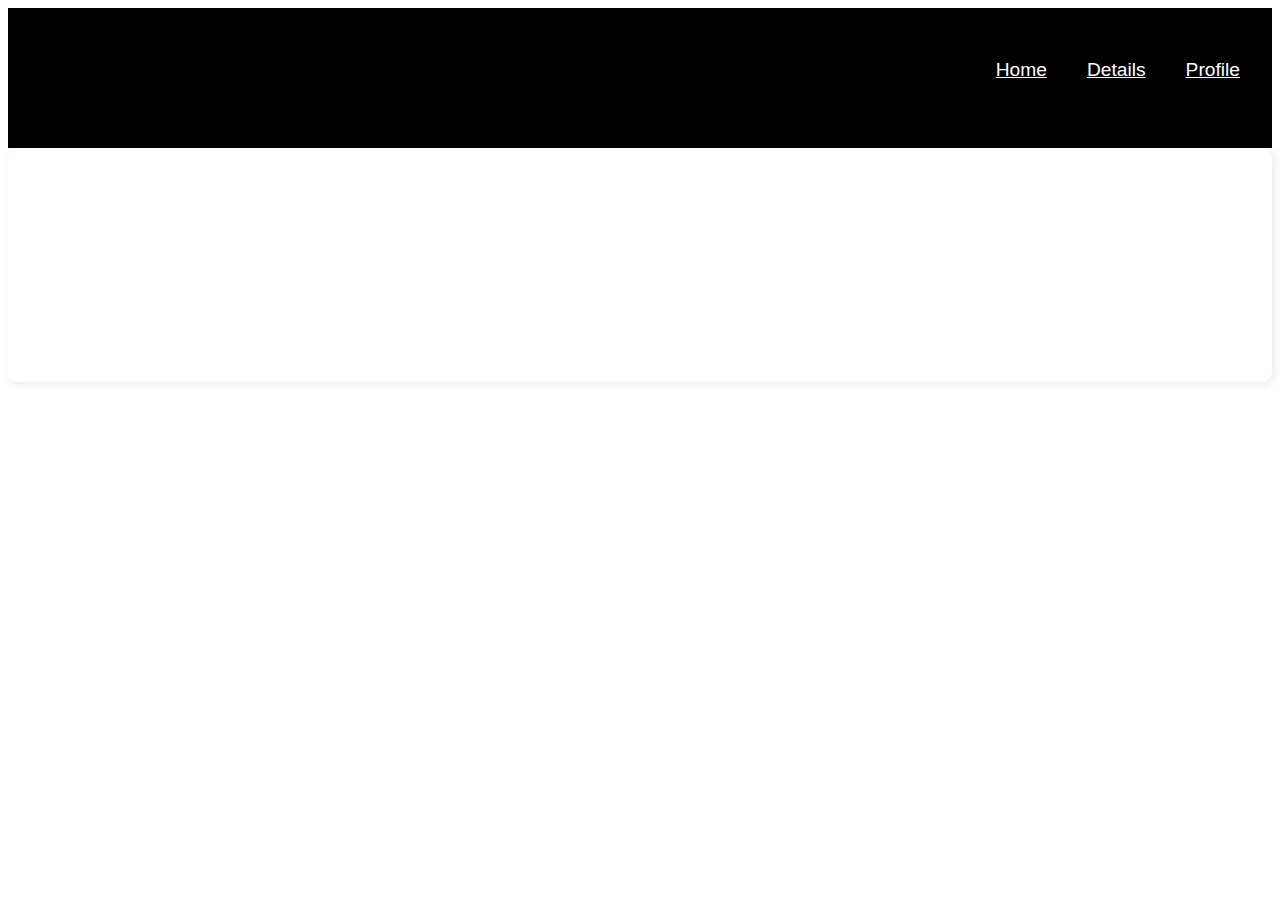
==== index.html @ 24e00482 "created the first section in html" ====
<html lang="en">
  <head>
    <meta charset="UTF-8" />
    <meta name="viewport" content="width=device-width, initial-scale=1.0" />
    <title>Book Tracker</title>
    <link rel="stylesheet" href="css/styles.css" />
    <script src="scripts/scripts.js" defer></script>
  </head>
  <body>
    <header>
      <nav>
        <ul>
          <li><a href="index.html">Home</a></li>
          <li>
            <a href="book-detail.html">Details</a>
          </li>
          <li><a href="user-profile.html">Profile</a></li>
        </ul>
      </nav>
    </header>
    <main>
      <section class="summary">
        <h2><strong>Read Online for free </strong></h2>
        <p>Looking for a great place to read your favorite books and novels?</p>
        <p>
          This platform was made to help readers navigate looking into different
          books of different genres
        </p>
        <p>
          Readers are able to keep track of their favorite books thus
          effeciently ensuring sufficiency during the navigation and reading
          process
        </p>
        <p>Start reading now to enjoy a new feeling in mystery!</p>
      </section>
  </body>
</html>
---- css/styles.css ----
body {
  font-family: Arial, Helvetica, sans-serif;
}
header {
  background-color: black;
  padding: 2rem;
}
ul {
  display: flex;
  justify-content: flex-end;
  gap: 40px;
  font-size: larger;
  list-style: none;
  height: 1cm;
}

nav ul li a {
  color: white;
}
.summary {
  background: white;

  color: white;
  padding: 15px;
  margin-bottom: 20px;
  border-radius: 10px;
  box-shadow: 2px 2px 10px rgba(0, 0, 0, 0.1);
}
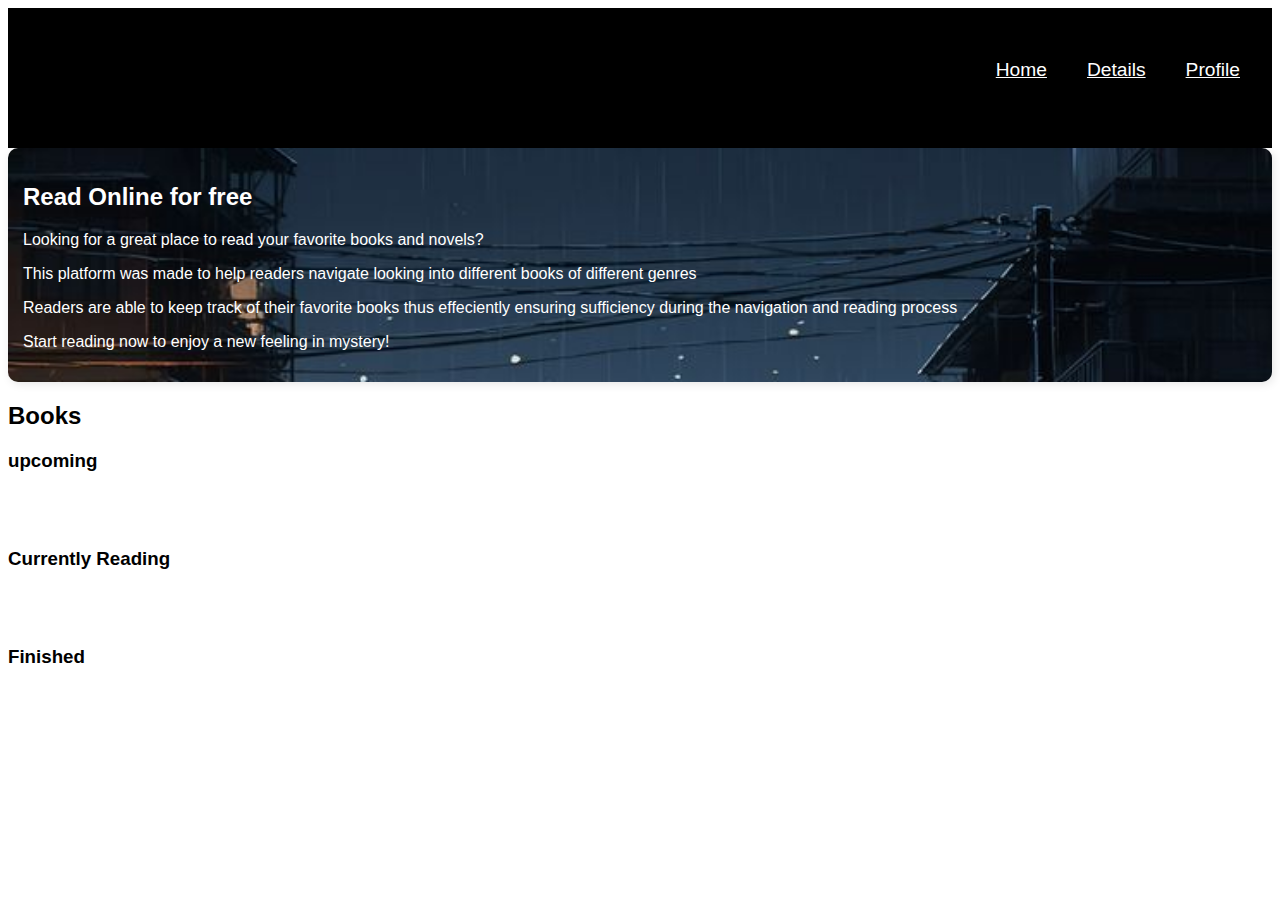
==== commit 676e87da: "added the second section" ====
--- a/index.html
+++ b/index.html
@@ -33,5 +33,23 @@
         </p>
         <p>Start reading now to enjoy a new feeling in mystery!</p>
       </section>
+      <section class="book-list">
+        <h2>Books</h2>
+        <div class="books-container">
+          <div class="category">
+            <h3>upcoming</h3>
+            <ul id="UpcomingList"></ul>
+          </div>
+          <div class="category">
+            <h3>Currently Reading</h3>
+            <ul id="currentlyReadingList"></ul>
+          </div>
+          <div class="category">
+            <h3>Finished</h3>
+            <ul id="finishedList"></ul>
+          </div>
+        </div>
+      </section>
+    </main>
   </body>
 </html>
--- a/css/styles.css
+++ b/css/styles.css
@@ -19,7 +19,8 @@
 }
 .summary {
   background: white;
-
+  background-image: url("../images/_.jpeg");
+  background-size: cover;
   color: white;
   padding: 15px;
   margin-bottom: 20px;
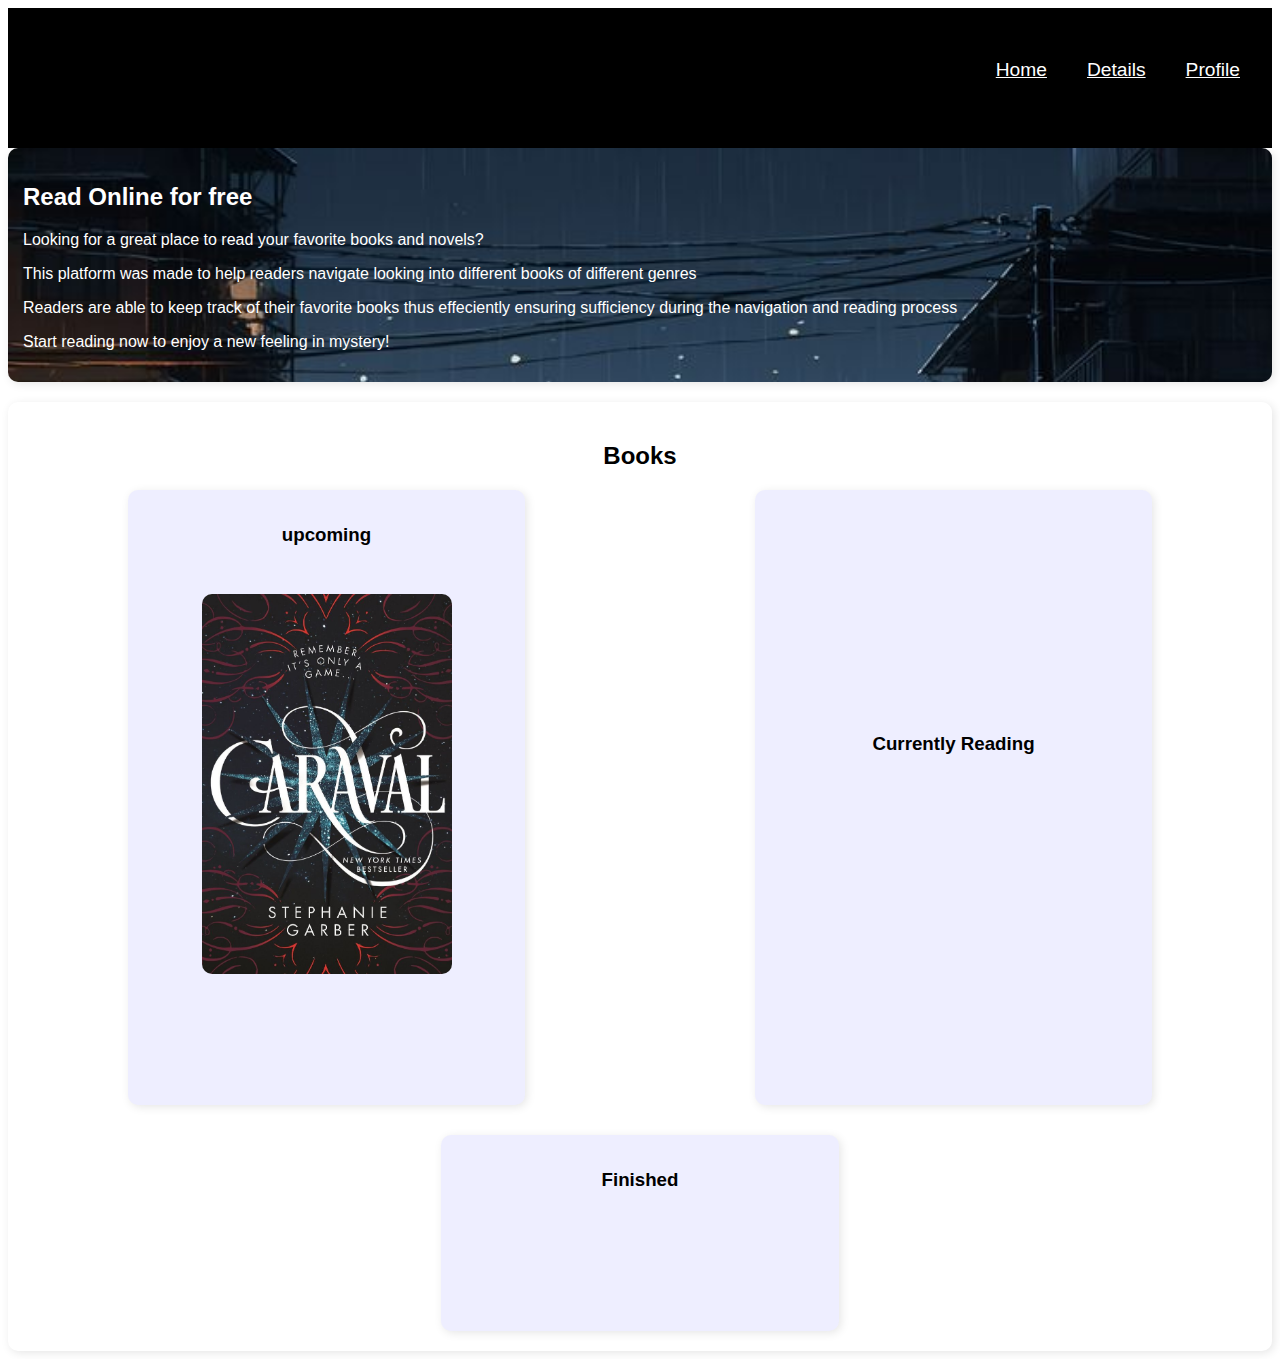
==== commit 8c516159: "added first img in section" ====
--- a/index.html
+++ b/index.html
@@ -38,6 +38,10 @@
         <div class="books-container">
           <div class="category">
             <h3>upcoming</h3>
+            <img
+              src="images/The Best New YA Books Since The Hunger Games.jpeg"
+              alt=""
+            />
             <ul id="UpcomingList"></ul>
           </div>
           <div class="category">
--- a/css/styles.css
+++ b/css/styles.css
@@ -27,3 +27,44 @@
   border-radius: 10px;
   box-shadow: 2px 2px 10px rgba(0, 0, 0, 0.1);
 }
+div {
+  display: flex;
+  justify-content: center;
+  gap: 30px;
+}
+.book-list {
+  background: white;
+  text-align: center;
+  padding: 20px;
+  border-radius: 10px;
+  box-shadow: 2px 2px 10px rgba(0, 0, 0, 0.1);
+}
+.books-container {
+  display: flex;
+  justify-content: space-around;
+  flex-wrap: wrap;
+}
+
+.category {
+  width: 30%;
+  background: #eef;
+  padding: 15px;
+  border-radius: 10px;
+  box-shadow: 2px 2px 10px rgba(0, 0, 0, 0.1);
+  display: flex;
+  flex-direction: column; /* Ensures elements are stacked */
+  align-items: center; /* Centers the content */
+  text-align: center;
+}
+
+.category ul {
+  list-style: none;
+  padding: 0;
+}
+.category img {
+  width: 100%; /* Makes the image responsive */
+  max-width: 250px; /* Limits image size */
+  height: auto;
+  margin-bottom: 10px;
+  border-radius: 10px; /* Optional: Adds rounded corners */
+}
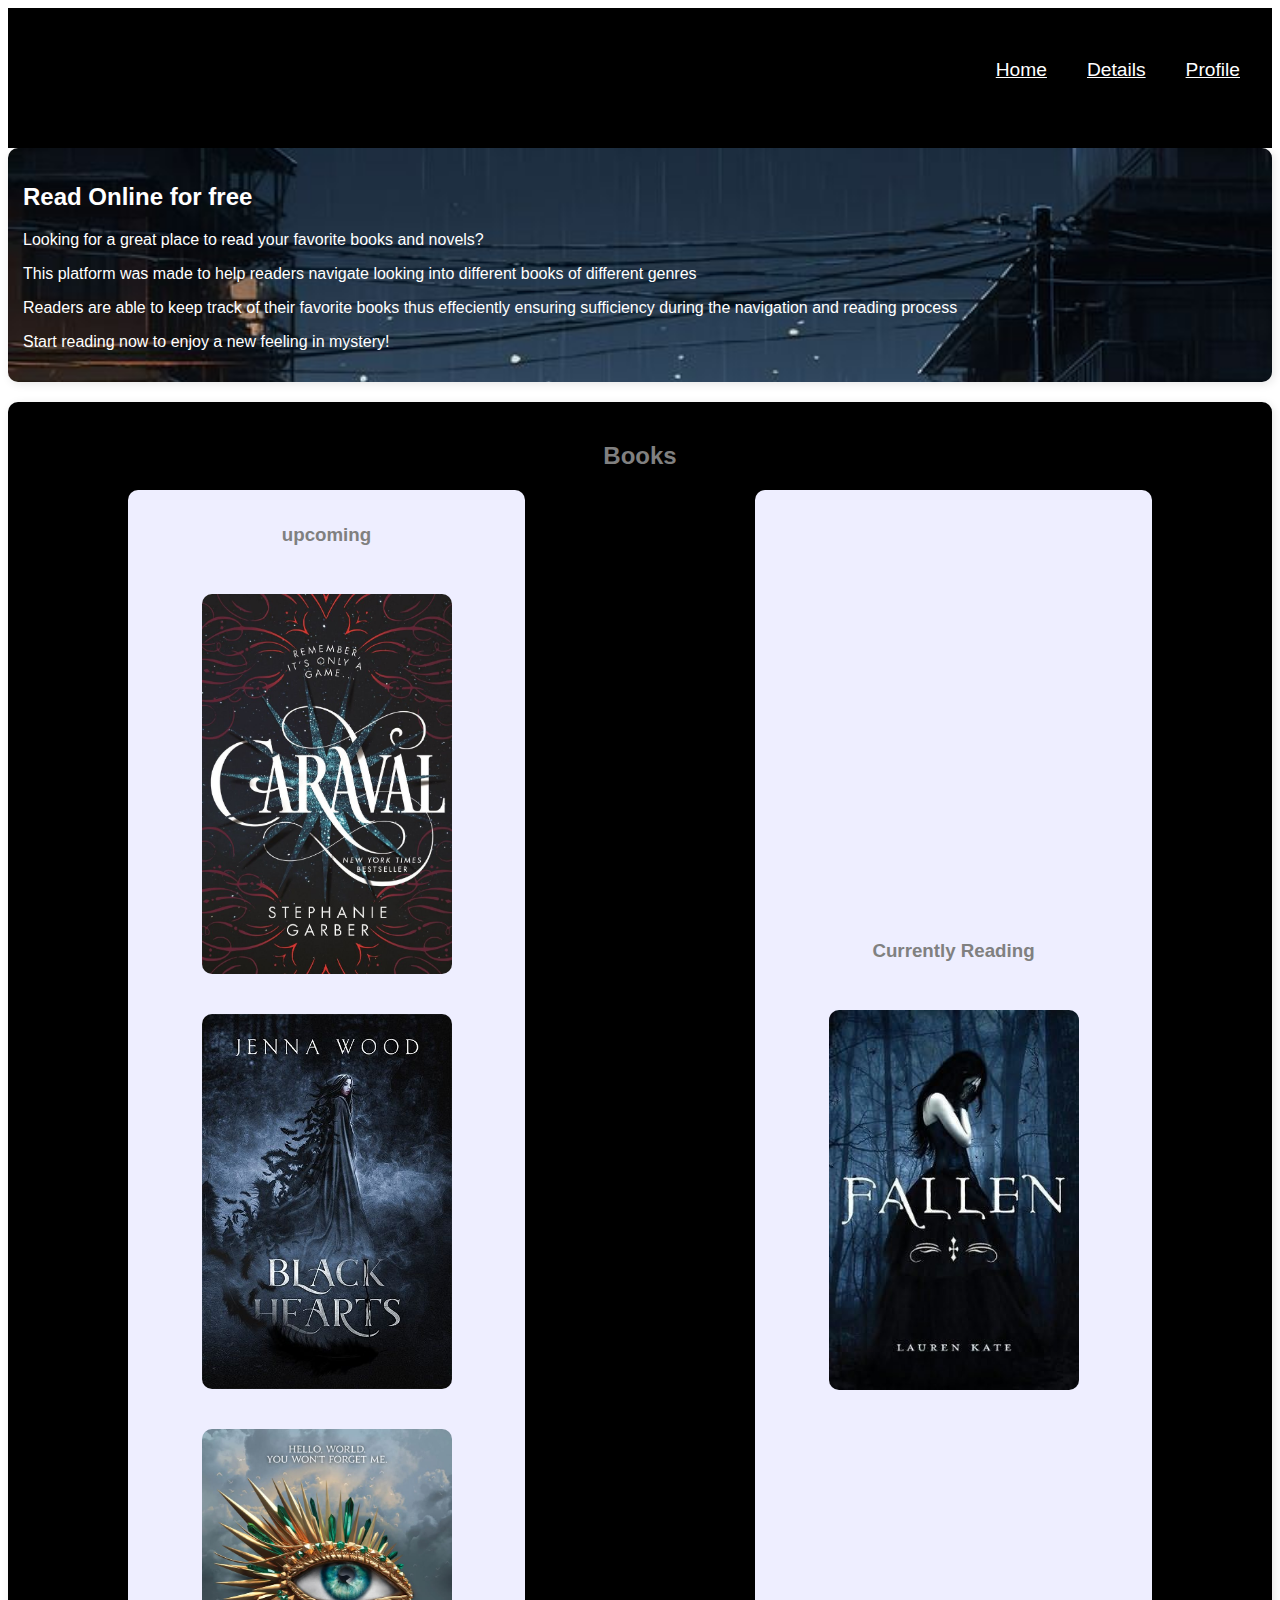
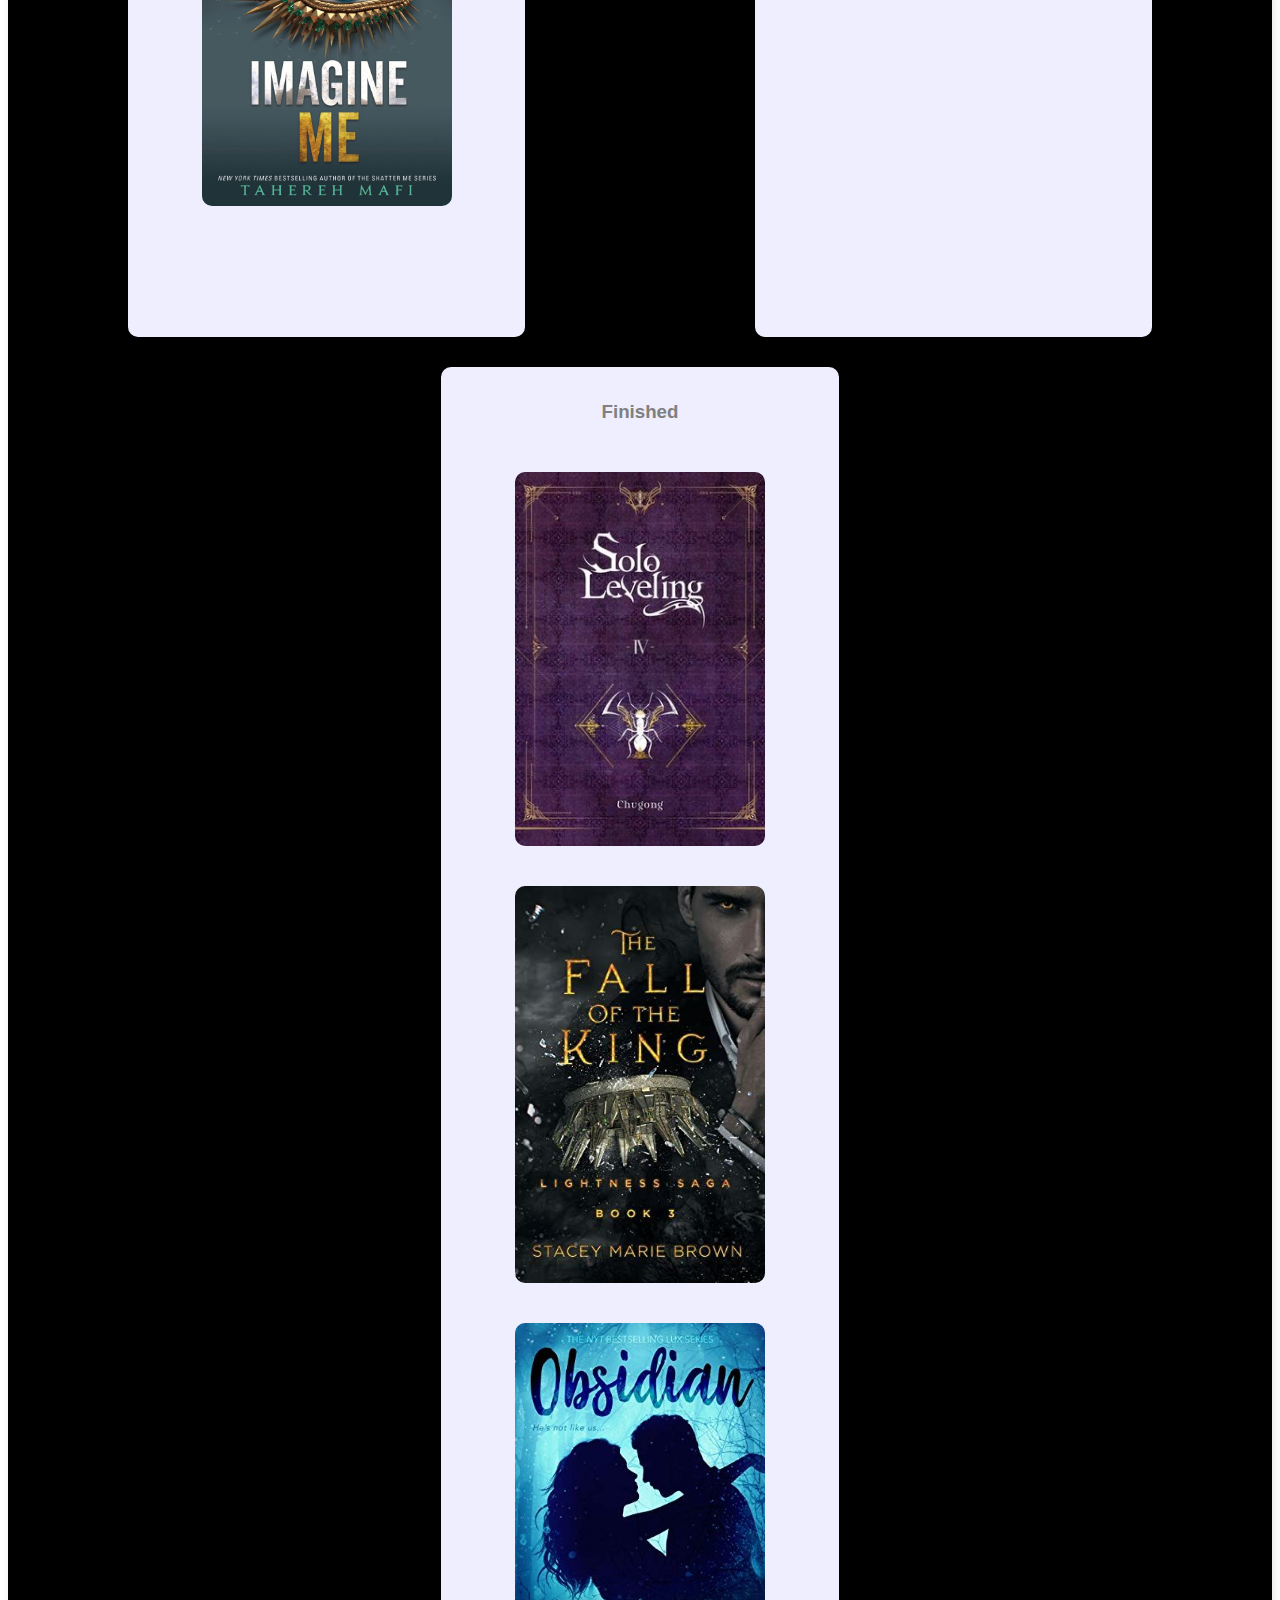
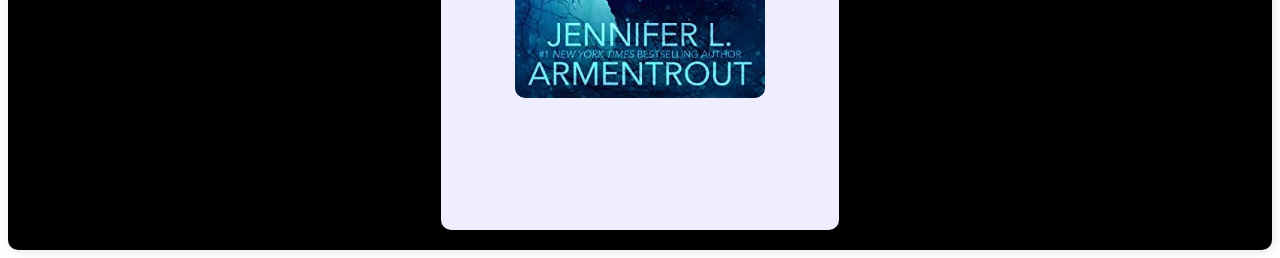
==== commit 5ddee151: "added more images" ====
--- a/index.html
+++ b/index.html
@@ -34,7 +34,7 @@
         <p>Start reading now to enjoy a new feeling in mystery!</p>
       </section>
       <section class="book-list">
-        <h2>Books</h2>
+        <h2><strong>Books</strong></h2>
         <div class="books-container">
           <div class="category">
             <h3>upcoming</h3>
@@ -42,14 +42,35 @@
               src="images/The Best New YA Books Since The Hunger Games.jpeg"
               alt=""
             />
+            <img
+              src="images/How to Design a Fiction Book Cover in Canva.jpeg"
+              alt=""
+            />
+            <img
+              src="images/See the Heartstopping Cover of 'Imagine Me' by Tahereh Mafi.jpeg"
+              alt=""
+            />
             <ul id="UpcomingList"></ul>
           </div>
           <div class="category">
             <h3>Currently Reading</h3>
+            <img
+              src="images/Yes…I DO Judge Books By Their Covers (2).jpeg"
+              alt=""
+            />
             <ul id="currentlyReadingList"></ul>
           </div>
           <div class="category">
             <h3>Finished</h3>
+            <img
+              src="images/Solo Leveling, Vol_ 4 (Novel) [Book].jpeg"
+              alt=""
+            />
+            <img src="images/The Fall Of The King.jpeg" alt="" />
+            <img
+              src="images/Alien Romance Books - January 2019 _ Raven Stone.jpeg"
+              alt=""
+            />
             <ul id="finishedList"></ul>
           </div>
         </div>
--- a/css/styles.css
+++ b/css/styles.css
@@ -33,7 +33,8 @@
   gap: 30px;
 }
 .book-list {
-  background: white;
+  background: black;
+  color: gray;
   text-align: center;
   padding: 20px;
   border-radius: 10px;
@@ -52,8 +53,8 @@
   border-radius: 10px;
   box-shadow: 2px 2px 10px rgba(0, 0, 0, 0.1);
   display: flex;
-  flex-direction: column; /* Ensures elements are stacked */
-  align-items: center; /* Centers the content */
+  flex-direction: column;
+  align-items: center;
   text-align: center;
 }
 
@@ -62,9 +63,9 @@
   padding: 0;
 }
 .category img {
-  width: 100%; /* Makes the image responsive */
-  max-width: 250px; /* Limits image size */
+  width: 100%;
+  max-width: 250px;
   height: auto;
   margin-bottom: 10px;
-  border-radius: 10px; /* Optional: Adds rounded corners */
+  border-radius: 10px;
 }
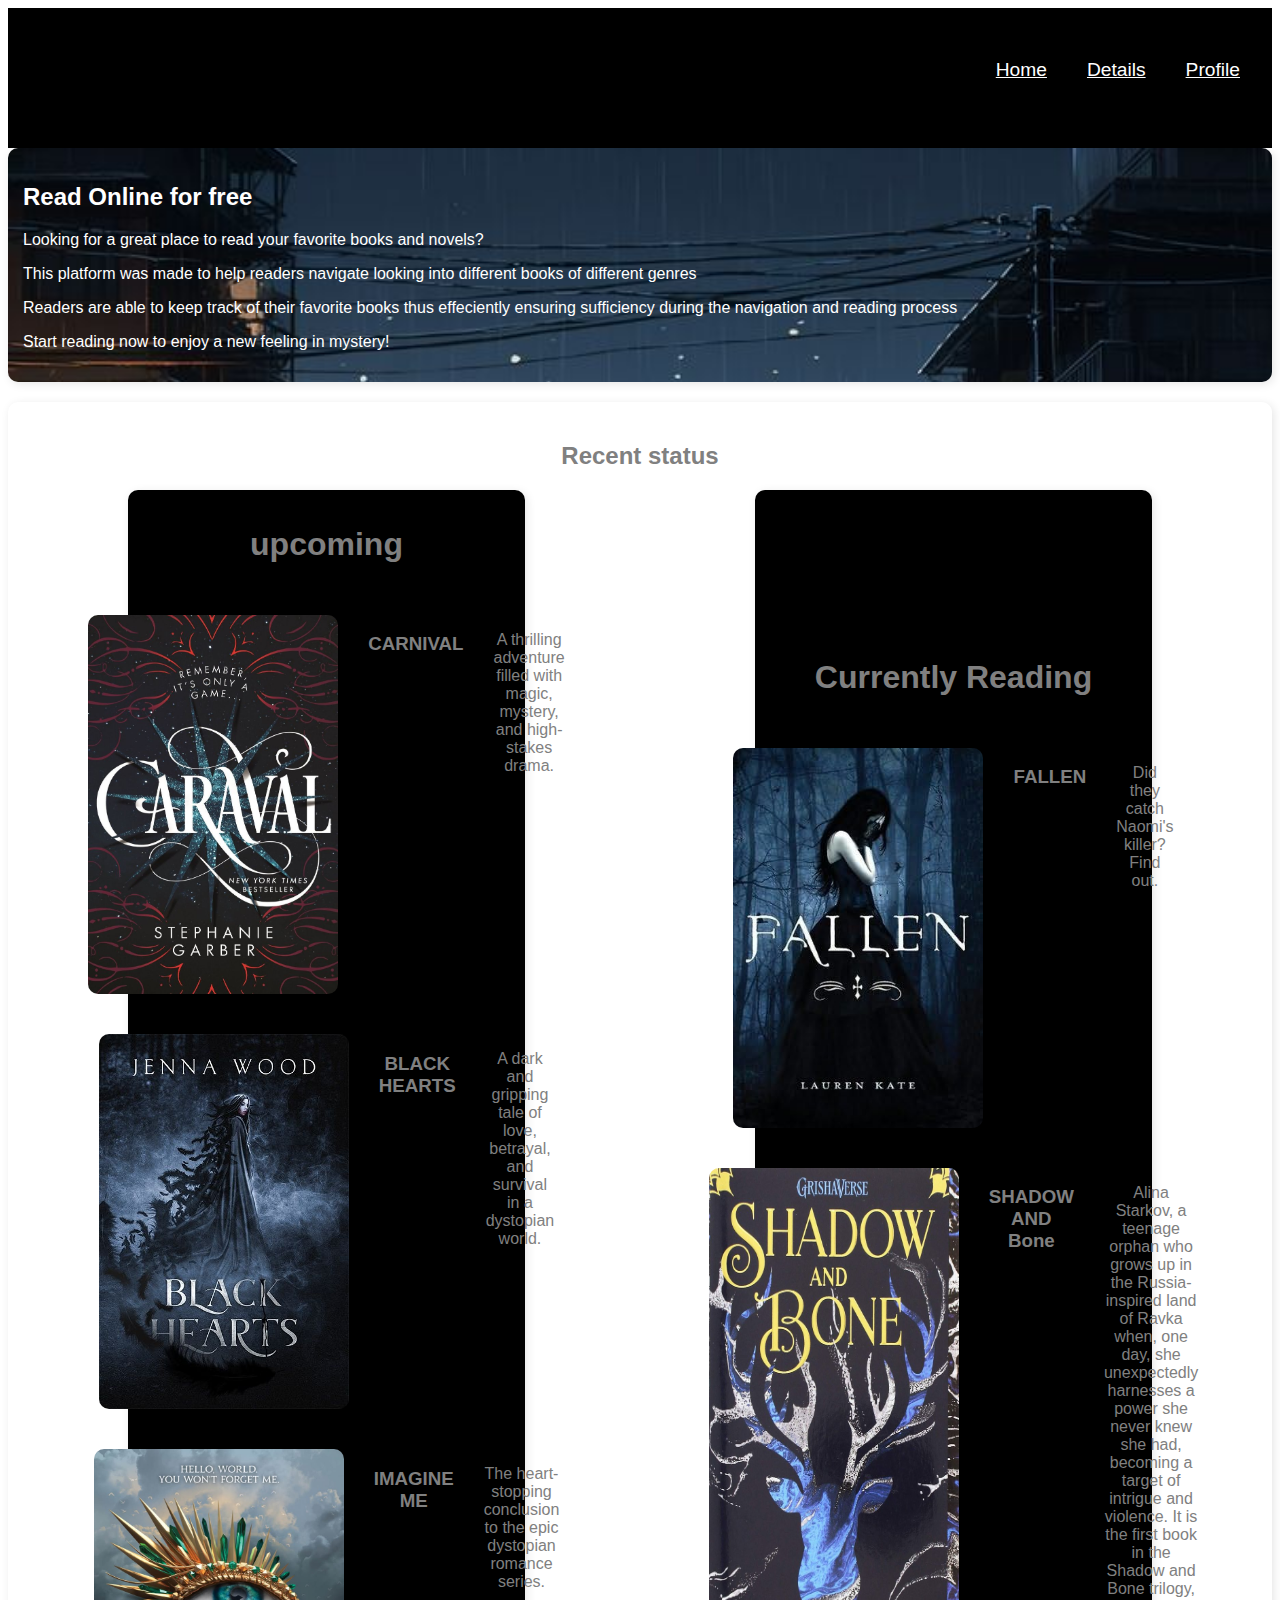
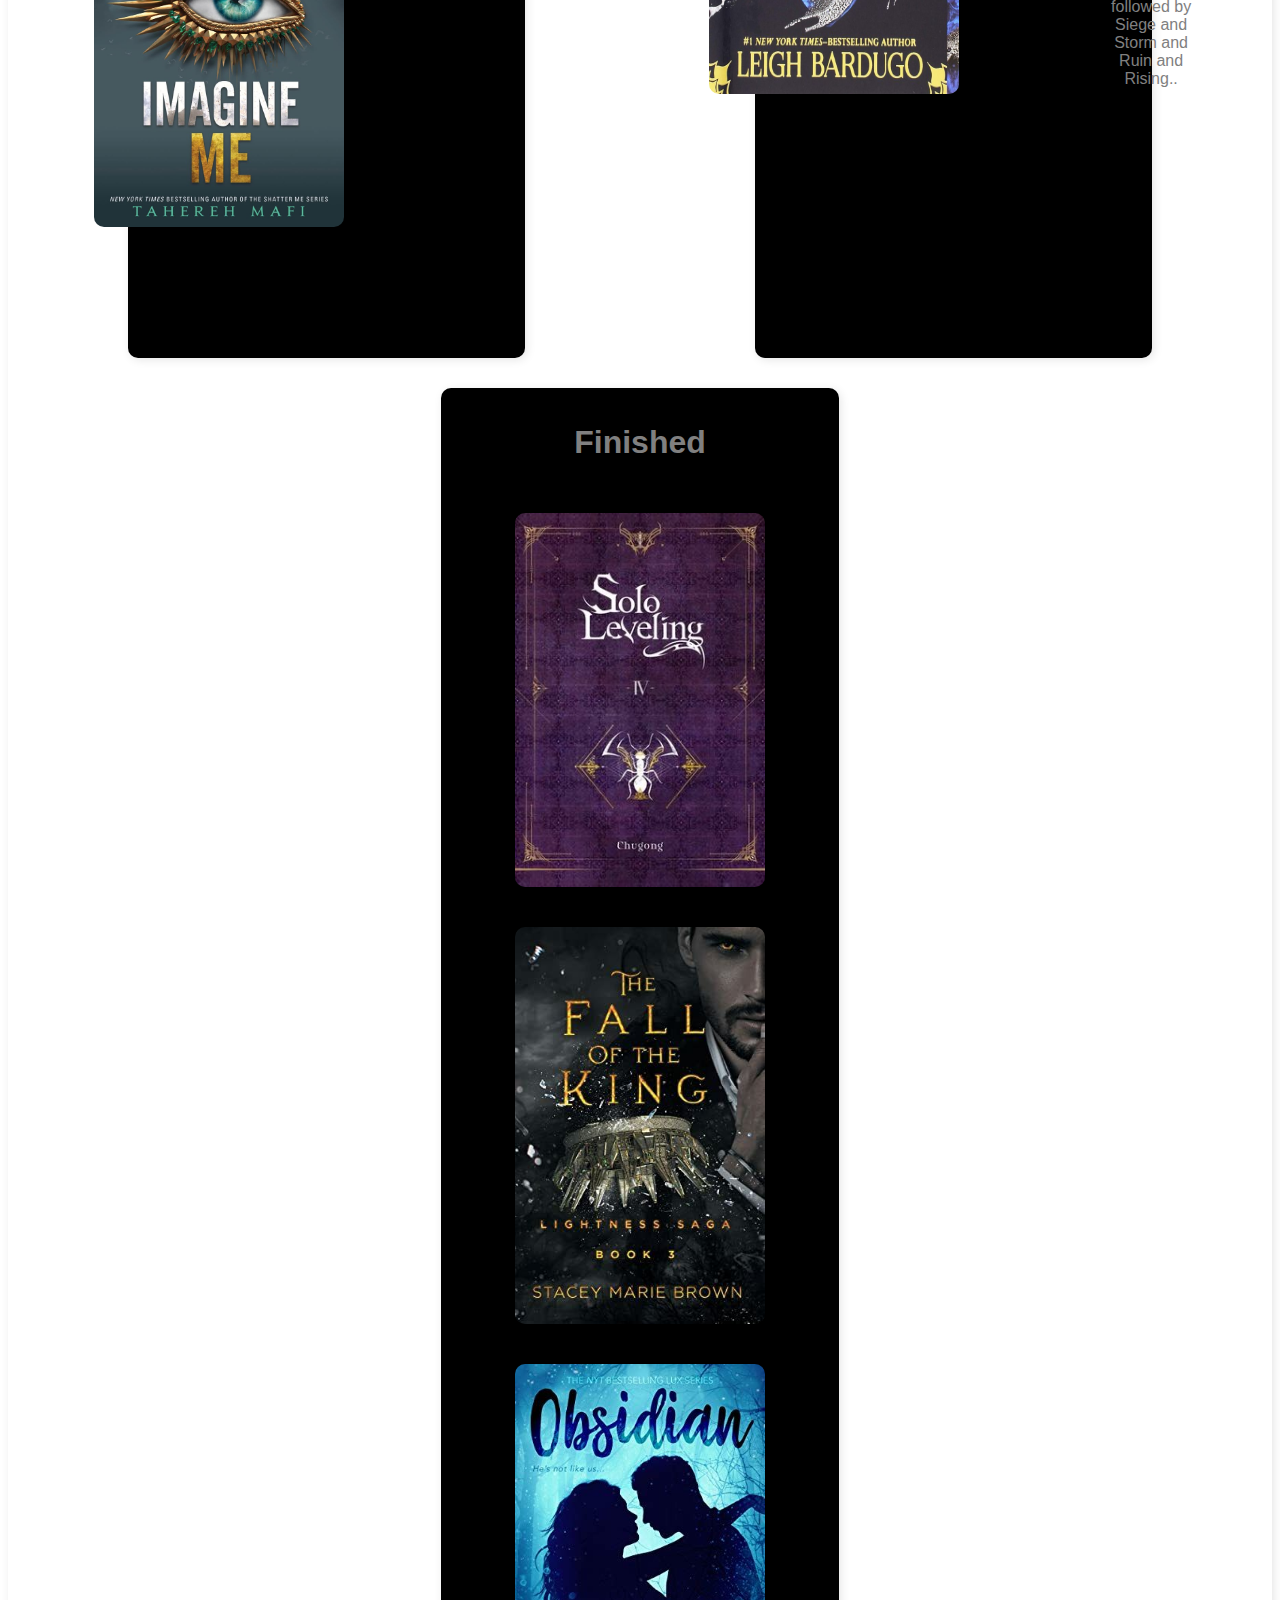
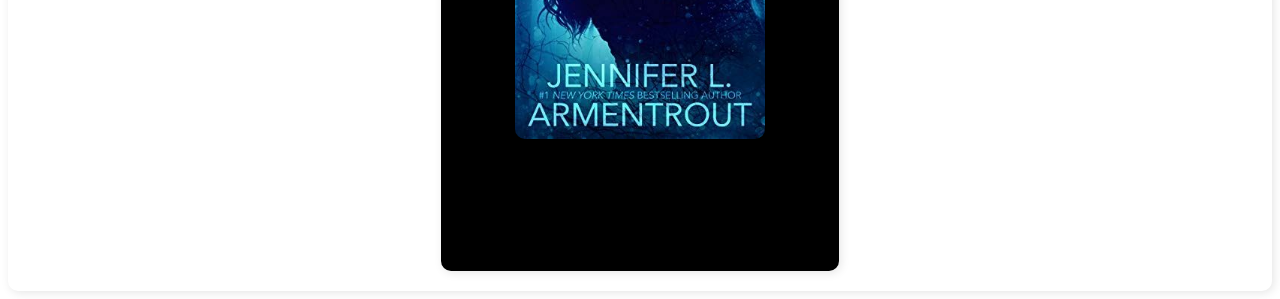
==== commit d8591e0c: "some html changes" ====
--- a/index.html
+++ b/index.html
@@ -34,34 +34,90 @@
         <p>Start reading now to enjoy a new feeling in mystery!</p>
       </section>
       <section class="book-list">
-        <h2><strong>Books</strong></h2>
+        <h2><strong>Recent status</strong></h2>
         <div class="books-container">
           <div class="category">
-            <h3>upcoming</h3>
-            <img
-              src="images/The Best New YA Books Since The Hunger Games.jpeg"
-              alt=""
-            />
-            <img
-              src="images/How to Design a Fiction Book Cover in Canva.jpeg"
-              alt=""
-            />
-            <img
-              src="images/See the Heartstopping Cover of 'Imagine Me' by Tahereh Mafi.jpeg"
-              alt=""
-            />
+            <h1>upcoming</h1>
+            <div class="content">
+              <img
+                src="images/The Best New YA Books Since The Hunger Games.jpeg"
+                alt="Carnival"
+              />
+              <div class="text-content">
+                <h3>CARNIVAL</h3>
+                <p>
+                  A thrilling adventure filled with magic, mystery, and
+                  high-stakes drama.
+                </p>
+              </div>
+            </div>
+
+            <div class="content">
+              <img
+                src="images/How to Design a Fiction Book Cover in Canva.jpeg"
+                alt="Black Hearts"
+              />
+              <div class="text-content">
+                <h3>BLACK HEARTS</h3>
+                <p>
+                  A dark and gripping tale of love, betrayal, and survival in a
+                  dystopian world.
+                </p>
+              </div>
+            </div>
+
+            <div class="content">
+              <img
+                src="images/See the Heartstopping Cover of 'Imagine Me' by Tahereh Mafi.jpeg"
+                alt="Imagine Me"
+              />
+              <div class="text-content">
+                <h3>IMAGINE ME</h3>
+                <p>
+                  The heart-stopping conclusion to the epic dystopian romance
+                  series.
+                </p>
+              </div>
+            </div>
+
             <ul id="UpcomingList"></ul>
           </div>
           <div class="category">
-            <h3>Currently Reading</h3>
-            <img
-              src="images/Yes…I DO Judge Books By Their Covers (2).jpeg"
-              alt=""
-            />
+            <h1>Currently Reading</h1>
+            <div class="book">
+              <img
+                src="images/Yes…I DO Judge Books By Their Covers (2).jpeg"
+                alt=""
+              />
+              <div>
+                <h3>FALLEN</h3>
+                <p>Did they catch Naomi's killer? Find out.</p>
+              </div>
+            </div>
+
+            <div class="book">
+              <img
+                src="images/Shadow and Bone by Leigh Bardugo _ The Candid Cover.jpeg"
+                alt=""
+              />
+              <div>
+                <h3>SHADOW AND Bone</h3>
+                <p>
+                  Alina Starkov, a teenage orphan who grows up in the
+                  Russia-inspired land of Ravka when, one day, she unexpectedly
+                  harnesses a power she never knew she had, becoming a target of
+                  intrigue and violence. It is the first book in the Shadow and
+                  Bone trilogy, followed by Siege and Storm and Ruin and
+                  Rising..
+                </p>
+              </div>
+            </div>
+
             <ul id="currentlyReadingList"></ul>
           </div>
+
           <div class="category">
-            <h3>Finished</h3>
+            <h1>Finished</h1>
             <img
               src="images/Solo Leveling, Vol_ 4 (Novel) [Book].jpeg"
               alt=""
--- a/css/styles.css
+++ b/css/styles.css
@@ -33,7 +33,7 @@
   gap: 30px;
 }
 .book-list {
-  background: black;
+  background: white;
   color: gray;
   text-align: center;
   padding: 20px;
@@ -48,7 +48,7 @@
 
 .category {
   width: 30%;
-  background: #eef;
+  background: black;
   padding: 15px;
   border-radius: 10px;
   box-shadow: 2px 2px 10px rgba(0, 0, 0, 0.1);
@@ -69,3 +69,6 @@
   margin-bottom: 10px;
   border-radius: 10px;
 }
+#des {
+  text-align: left;
+}
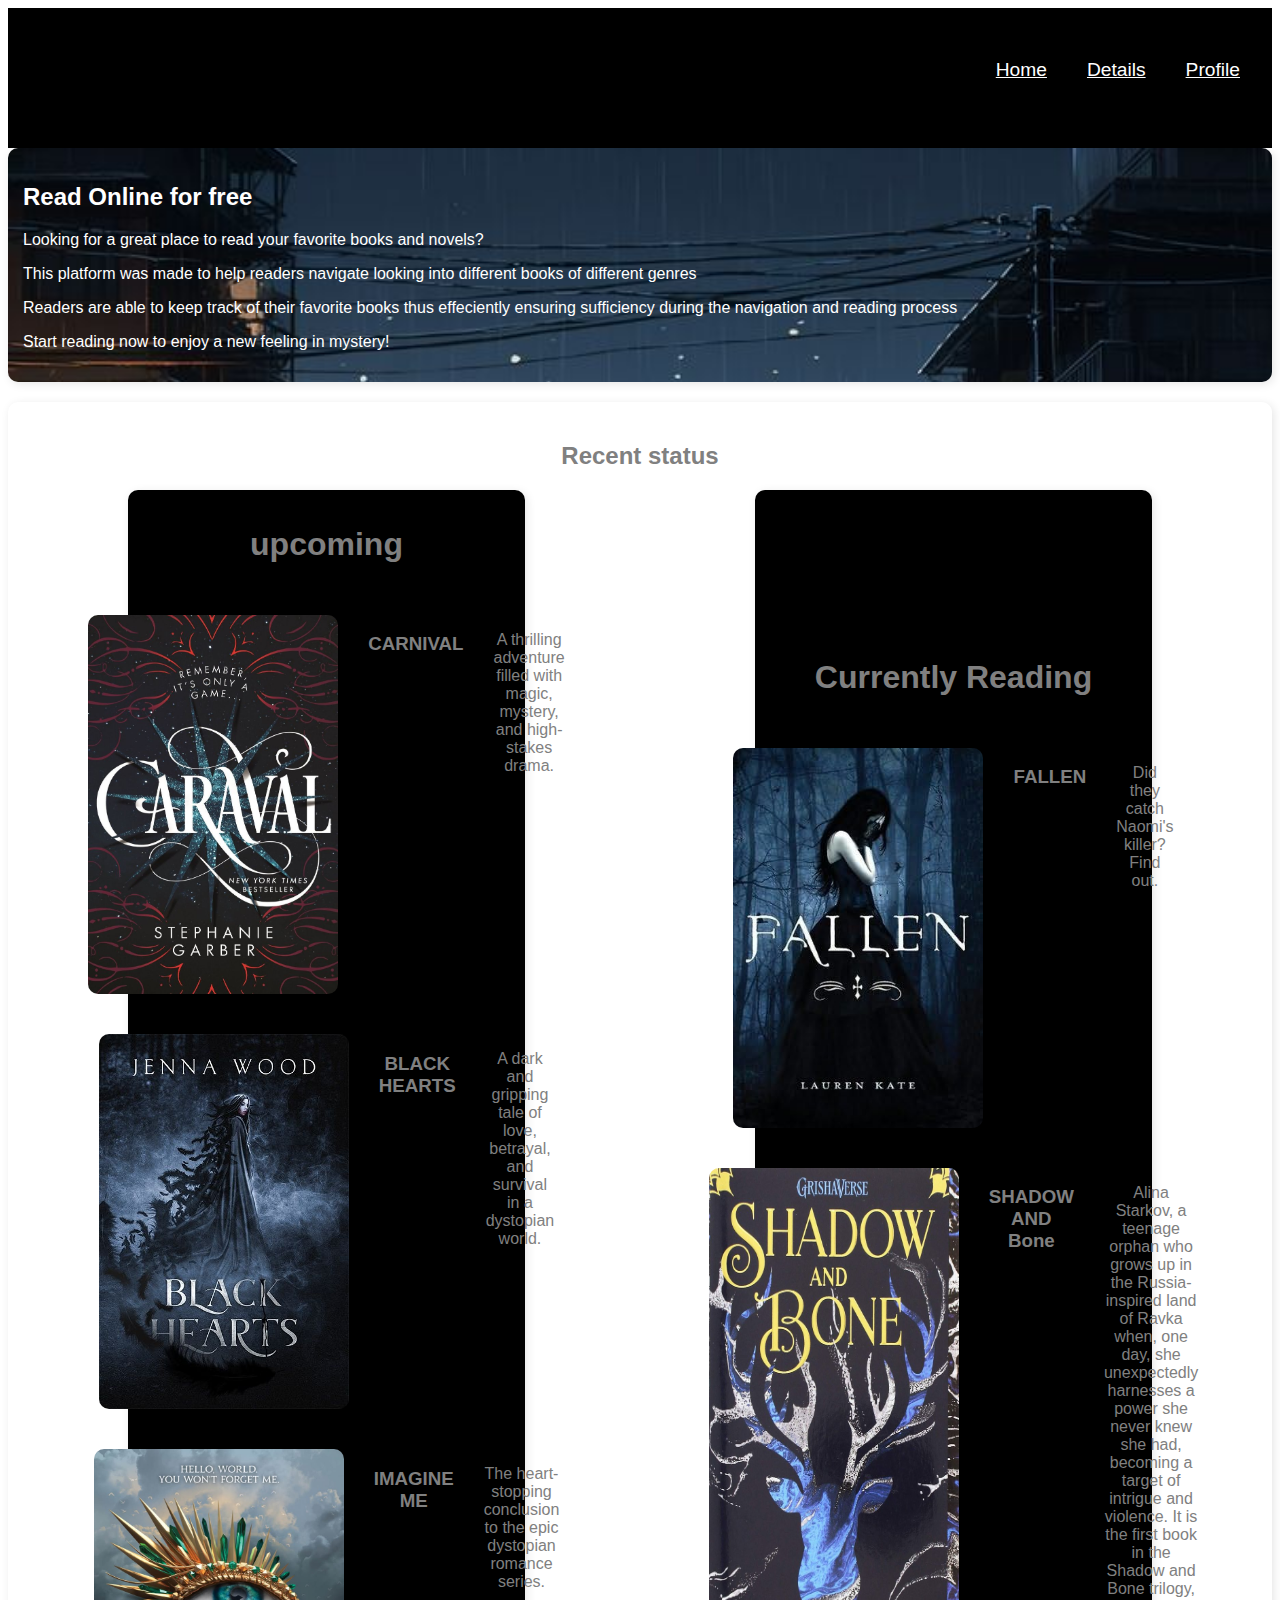
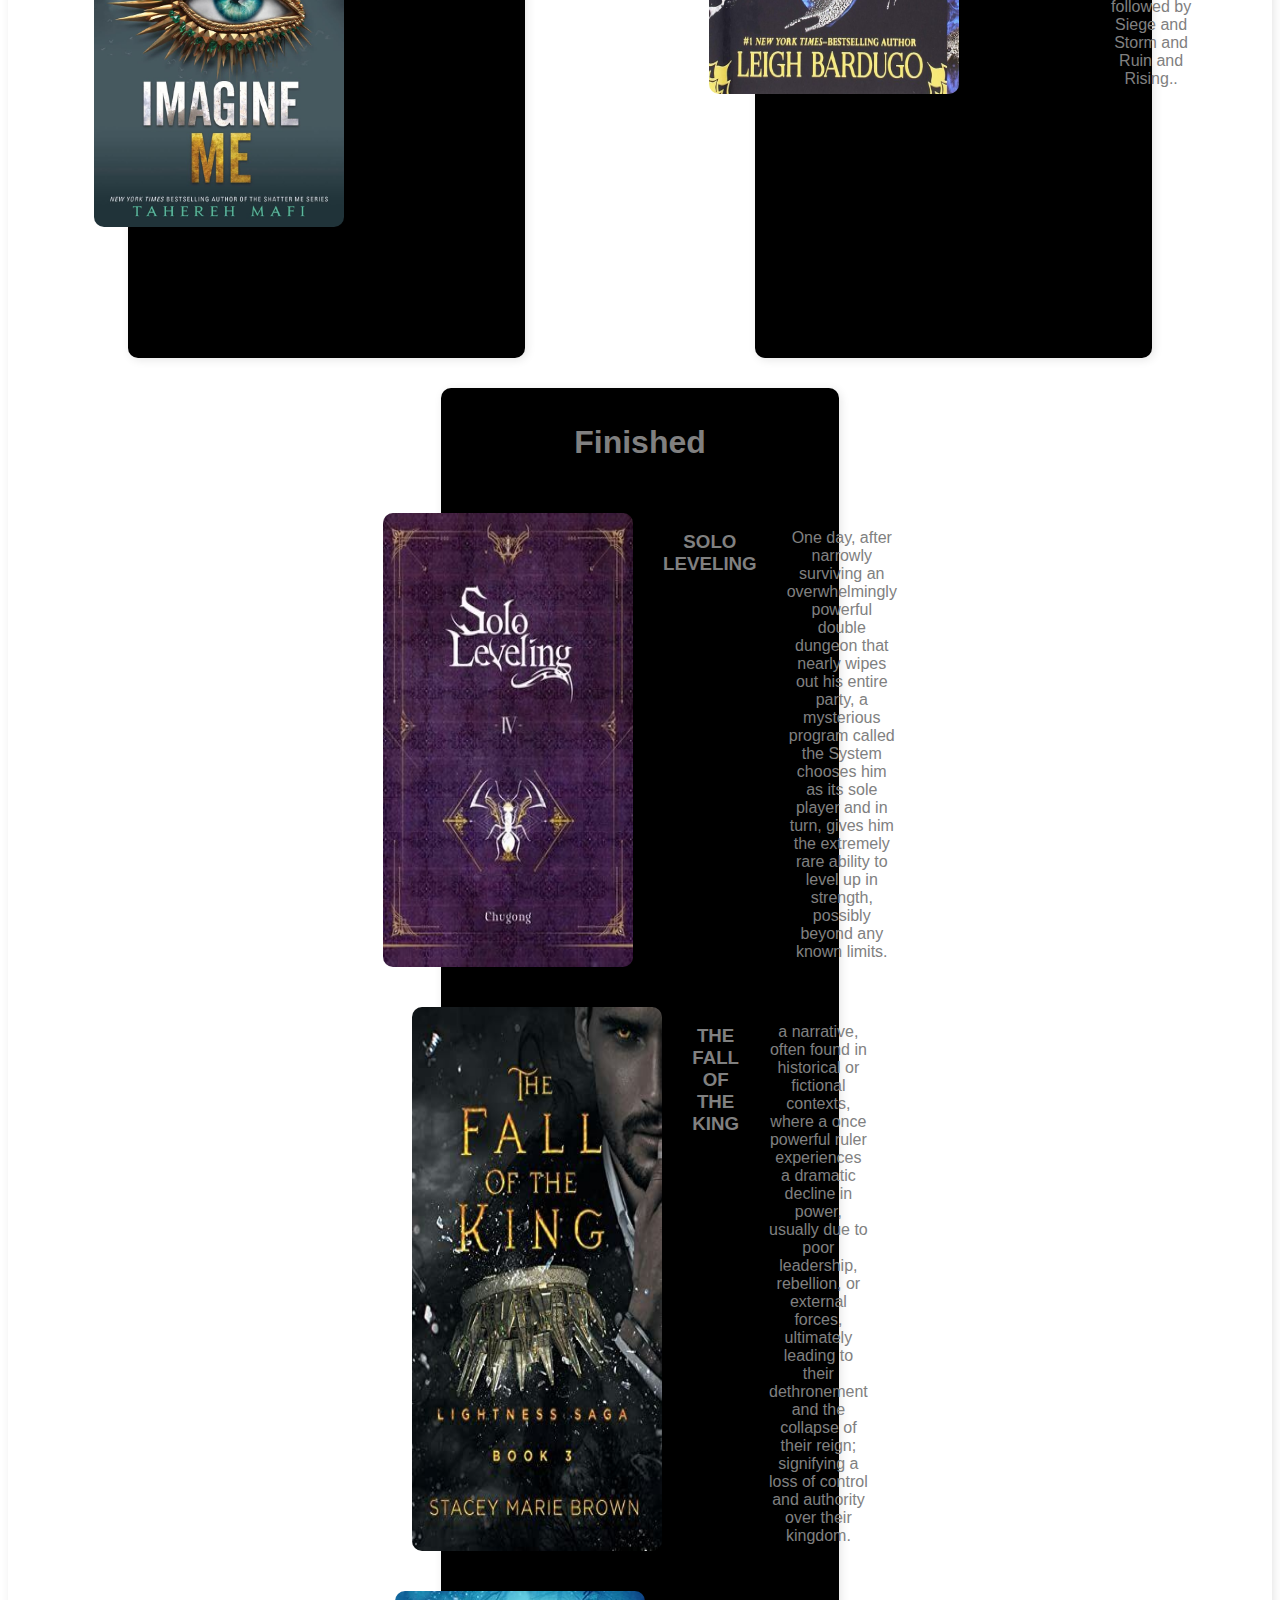
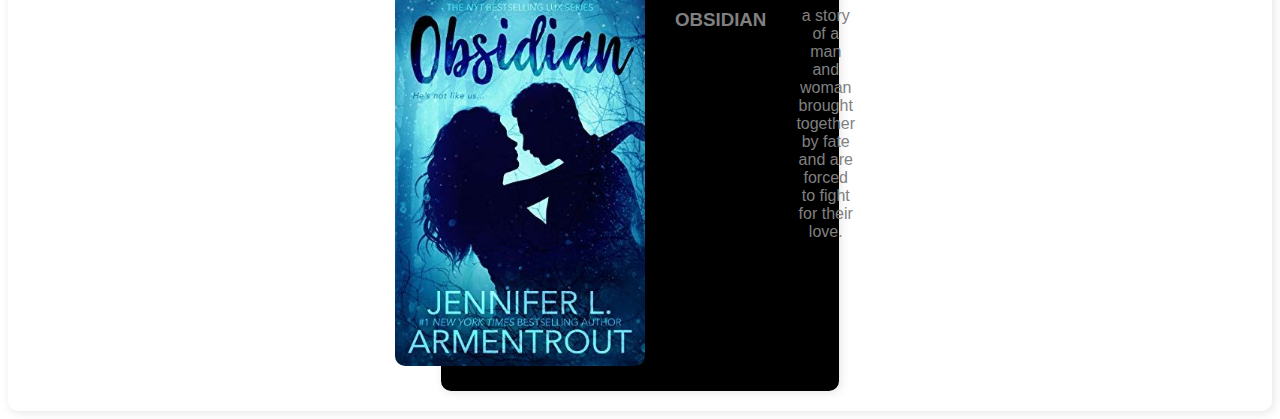
==== commit b6494be5: "some more changes on the html" ====
--- a/index.html
+++ b/index.html
@@ -118,15 +118,46 @@
 
           <div class="category">
             <h1>Finished</h1>
-            <img
-              src="images/Solo Leveling, Vol_ 4 (Novel) [Book].jpeg"
-              alt=""
-            />
-            <img src="images/The Fall Of The King.jpeg" alt="" />
+            <div class="book">
+              <img
+                src="images/Solo Leveling, Vol_ 4 (Novel) [Book].jpeg"
+                alt=""
+              />
+
+              <div>
+                <h3>SOLO LEVELING</h3>
+                <p>
+                  One day, after narrowly surviving an overwhelmingly powerful
+                  double dungeon that nearly wipes out his entire party, a
+                  mysterious program called the System chooses him as its sole
+                  player and in turn, gives him the extremely rare ability to
+                  level up in strength, possibly beyond any known limits.
+                </p>
+              </div>
+            </div>
+            <div class="book">
+              <img src="images/The Fall Of The King.jpeg" alt="" />
+              <div>
+                <h3>THE FALL OF THE KING</h3>
+                <p>
+                  a narrative, often found in historical or fictional contexts,
+                  where a once powerful ruler experiences a dramatic decline in
+                  power, usually due to poor leadership, rebellion, or external
+                  forces, ultimately leading to their dethronement and the
+                  collapse of their reign; signifying a loss of control and
+                  authority over their kingdom.
+                </p>
+              </div>
+            </div>
+            <div class="book">
             <img
               src="images/Alien Romance Books - January 2019 _ Raven Stone.jpeg"
               alt=""
             />
+            <div>
+                <h3>OBSIDIAN</h3>
+                <p>a story of a man and woman brought together by fate and are forced to fight for their love.</p>
+            </div>
             <ul id="finishedList"></ul>
           </div>
         </div>
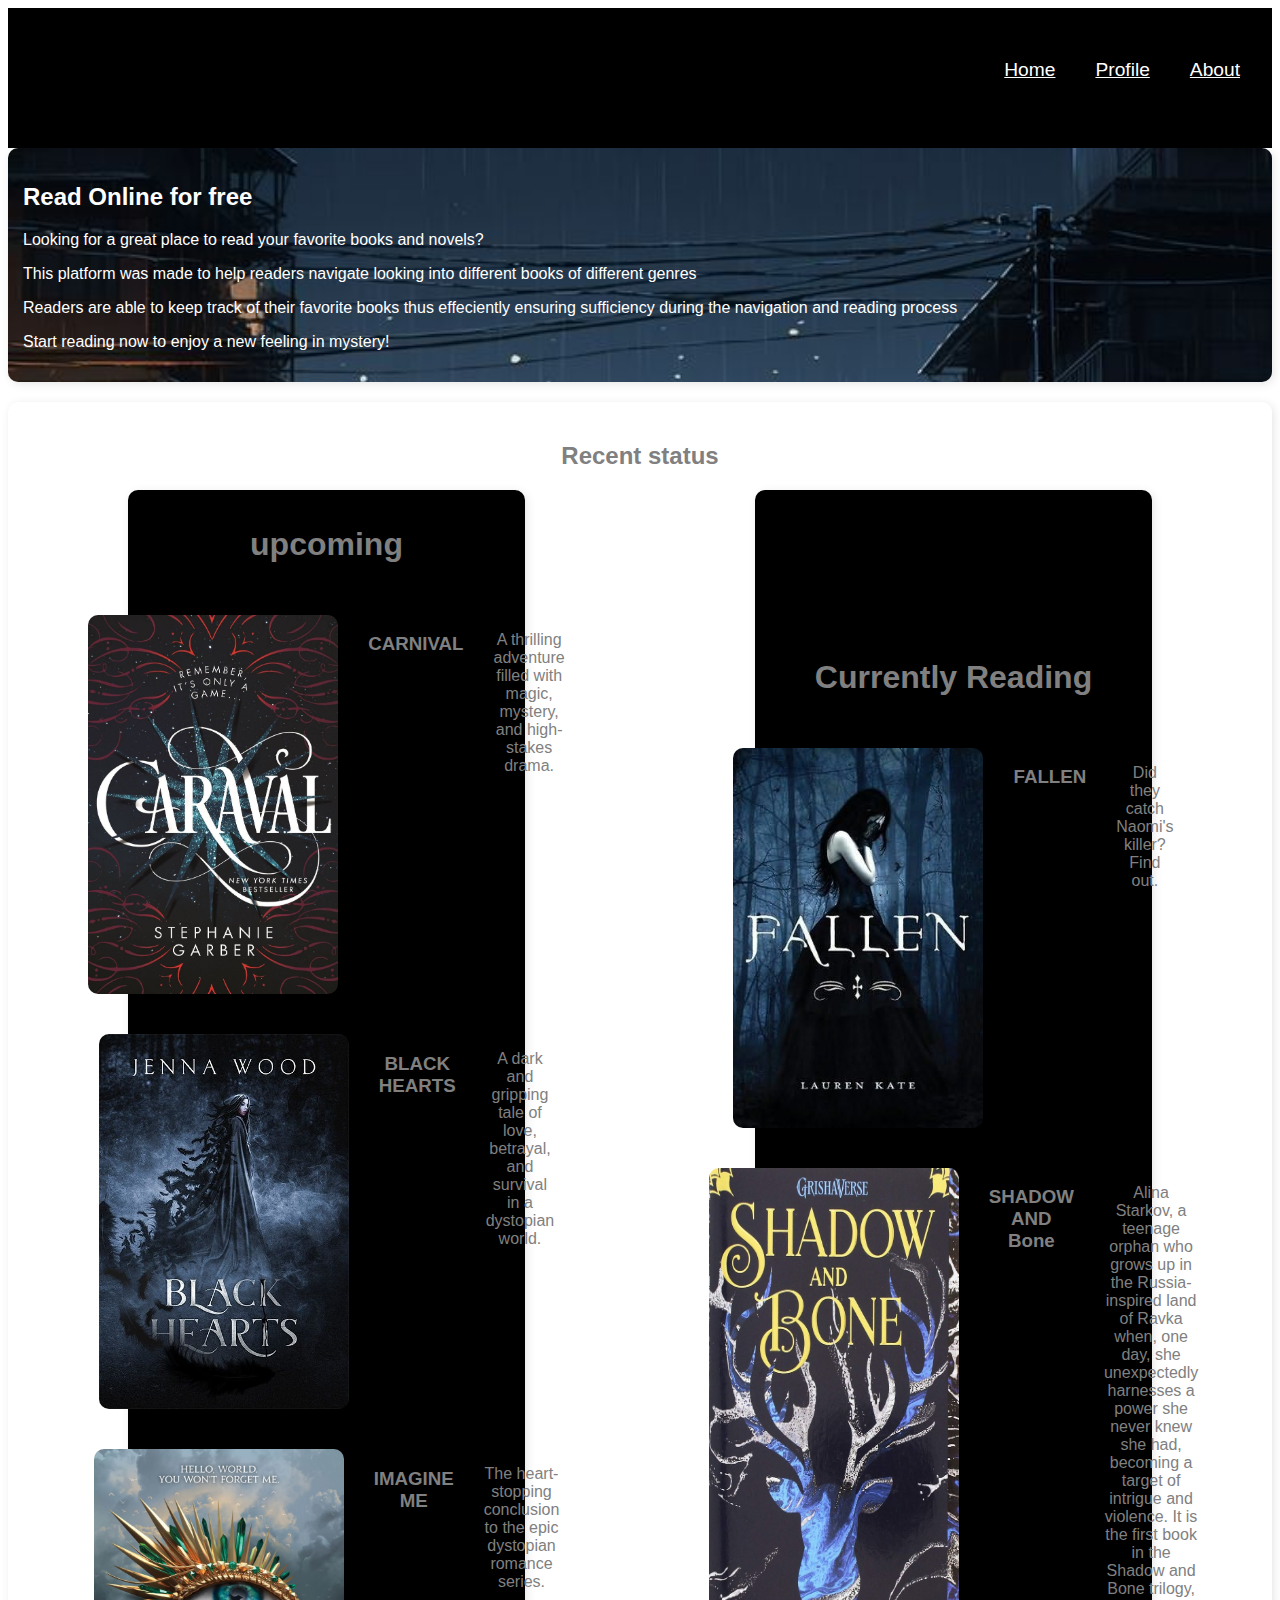
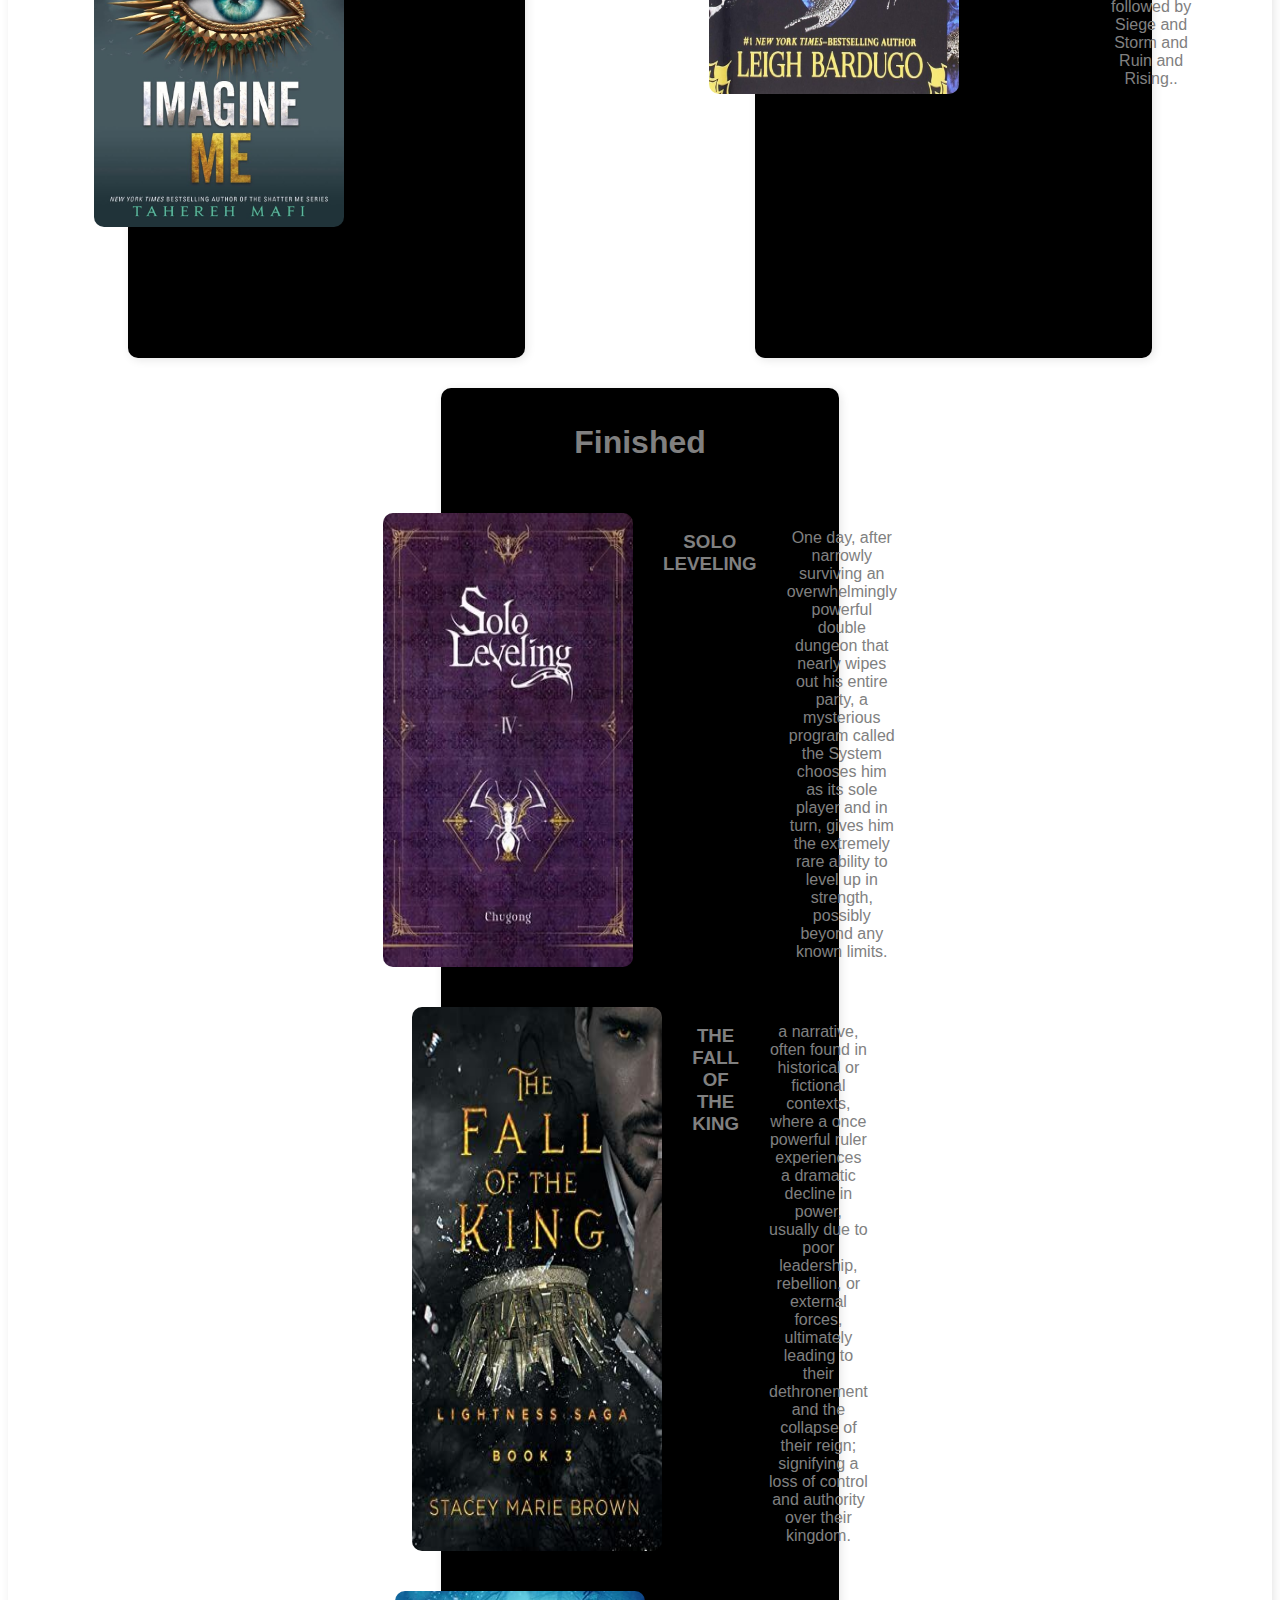
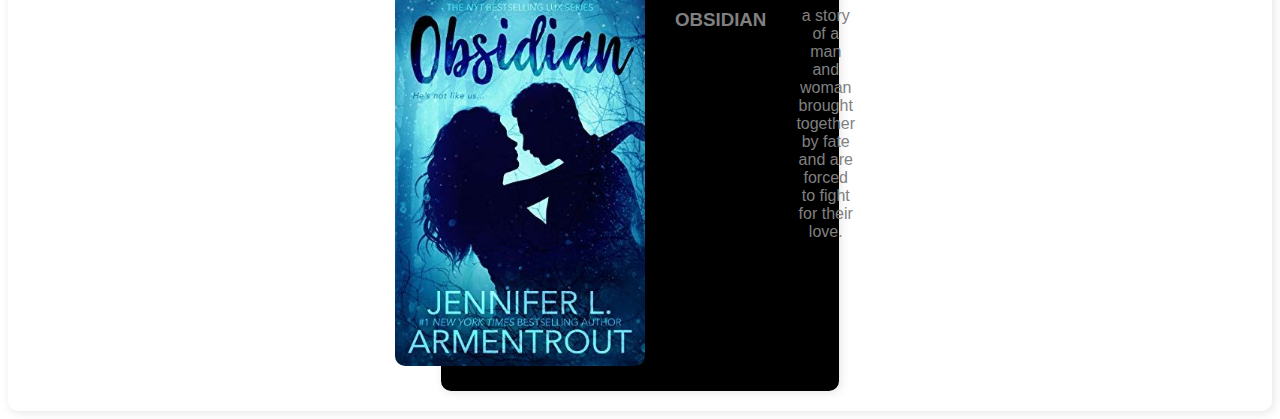
==== commit a7bb5d57: "added another html file" ====
--- a/index.html
+++ b/index.html
@@ -11,10 +11,10 @@
       <nav>
         <ul>
           <li><a href="index.html">Home</a></li>
-          <li>
-            <a href="book-detail.html">Details</a>
-          </li>
-          <li><a href="user-profile.html">Profile</a></li>
+        
+          <li><a href="profile.html">Profile</a></li>
+          
+          <li><a href="about-us.html">About</a></li>
         </ul>
       </nav>
     </header>
